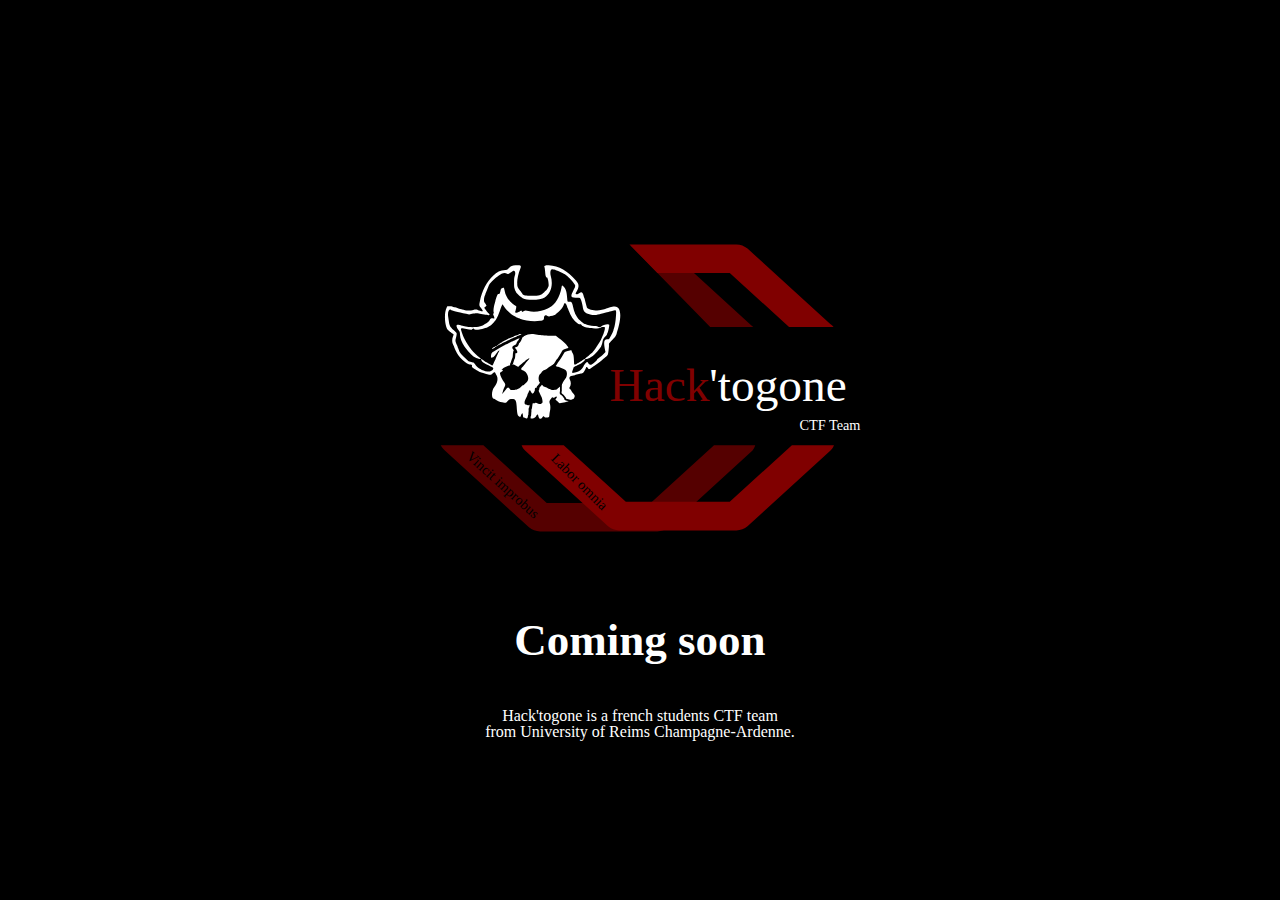
==== index.html @ 8013e6a6 "first commit" ====
<!DOCTYPE HTML>
<!--
	Eventually by HTML5 UP
	html5up.net | @ajlkn
	Free for personal and commercial use under the CCA 3.0 license (html5up.net/license)
-->
<html>
<head>
	<title>Hack'togone</title>

	<meta charset="utf-8" />
	<meta name="viewport" content="width=device-width, initial-scale=1, user-scalable=no" />
	<link rel="stylesheet" href="assets/css/main.css" />

	<meta name="description" content="Hack'togone official website for blog and writeups." />
	<meta name="keywords" content="Hack'togone, Hacktogone, CTF, Capture the flag, Université Reims Champagne-Ardenne"/>
	<meta name="author" content="Hack'togon" />

	<meta name="geo.region" content="FR-51" />
	<meta name="geo.placename" content="Reims" />
	<meta name="geo.position" content="46.603354;1.888334" />
	<meta name="ICBM" content="46.603354, 1.888334" />

	<meta name="robots" content="all" />

	<meta name="og:locality" content="Reims"/>
	<meta name="og:postal-code" content="51100"/>
	<meta name="og:country-name" content="FR"/>

	<meta name="github" content="https://github.com/Hacktogone"/>

</head>
<body>

<img src="./images/hack_togone.svg" id="logo">
<!-- Header -->
<header>
	<h1>Coming soon</h1>
	<p>Hack'togone is a french students CTF team<br />
		from University of Reims Champagne-Ardenne.</p>
</header>

</body>
</html>
---- assets/css/main.css ----
@import url("https://fonts.googleapis.com/css?family=Roboto:400,700");
/*
	Eventually by HTML5 UP
	html5up.net | @ajlkn
	Free for personal and commercial use under the CCA 3.0 license (html5up.net/license)
*/
html, body, div, span, applet, object,
iframe, h1, h2, h3, h4, h5, h6, p, blockquote,
pre, a, abbr, acronym, address, big, cite,
code, del, dfn, em, img, ins, kbd, q, s, samp,
small, strike, strong, sub, sup, tt, var, b,
u, i, center, dl, dt, dd, ol, ul, li, fieldset,
form, label, legend, table, caption, tbody,
tfoot, thead, tr, th, td, article, aside,
canvas, details, embed, figure, figcaption,
footer, header, hgroup, menu, nav, output, ruby,
section, summary, time, mark, audio, video {
  margin: 0;
  padding: 0;
  border: 0;
  font-size: 100%;
  font: inherit;
  vertical-align: baseline; }

body {
  line-height: 1; }

table {
  border-collapse: collapse;
  border-spacing: 0; }

body {
  -webkit-text-size-adjust: none; }

/* Basic */
@-ms-viewport {
  width: device-width; }

body {
  -ms-overflow-style: scrollbar; }

@media screen and (max-width: 480px) {
  html, body {
    min-width: 320px; } }

html {
  box-sizing: border-box; }

*, *:before, *:after {
  box-sizing: inherit; }

html, body {
  height: 100vh;
  overflow-x: hidden;
  width: 100vw; }
@media screen and (max-height: 640px) {
  html, body {
    height: auto;
    min-height: 100%; } }

body {
  display: -moz-flex;
  display: -webkit-flex;
  display: -ms-flex;
  display: flex;
  -moz-flex-direction: column;
  -webkit-flex-direction: column;
  -ms-flex-direction: column;
  flex-direction: column;
  -moz-justify-content: center;
  -webkit-justify-content: center;
  -ms-justify-content: center;
  justify-content: center;
  background-color: #000;
  padding: 6em 4em 4em 4em; }

body > * {
  position: relative;
  z-index: 2; }
@media screen and (max-width: 1680px) {
  body {
    padding: 6em 3.5em 3.5em 3.5em; } }
@media screen and (max-width: 736px) {
  body {
    padding: 5em 2em 2em 2em; } }
@media screen and (max-width: 360px) {
  body {
    padding: 5em 1.25em 1.25em 1.25em; } }

/* BG */
#bg {
  -moz-transition: opacity 2s ease-in-out;
  -webkit-transition: opacity 2s ease-in-out;
  -ms-transition: opacity 2s ease-in-out;
  transition: opacity 2s ease-in-out;
  height: 100%;
  left: 0;
  opacity: 0.375;
  position: fixed;
  top: 0;
  width: 100vw;
  z-index: 1; }

a {
  -moz-transition: border-bottom-color 0.2s ease, color 0.2s ease;
  -webkit-transition: border-bottom-color 0.2s ease, color 0.2s ease;
  -ms-transition: border-bottom-color 0.2s ease, color 0.2s ease;
  transition: border-bottom-color 0.2s ease, color 0.2s ease;
  border-bottom: dotted 1px rgba(255, 255, 255, 0.25);
  color: #1cb495;
  text-decoration: none; }
a:hover {
  border-bottom-color: transparent;
  color: #1cb495 !important;
  text-decoration: none; }


p {
  margin: 0 0 2em 0; color: white; text-align: center;}

h1 {
  color: #fff;
  font-weight: 700;
  line-height: 1em;
  margin: 0 0 1em 0;
  font-size: 5vh;
  text-align: center;
}

#logo{
  height: 50vh;
}
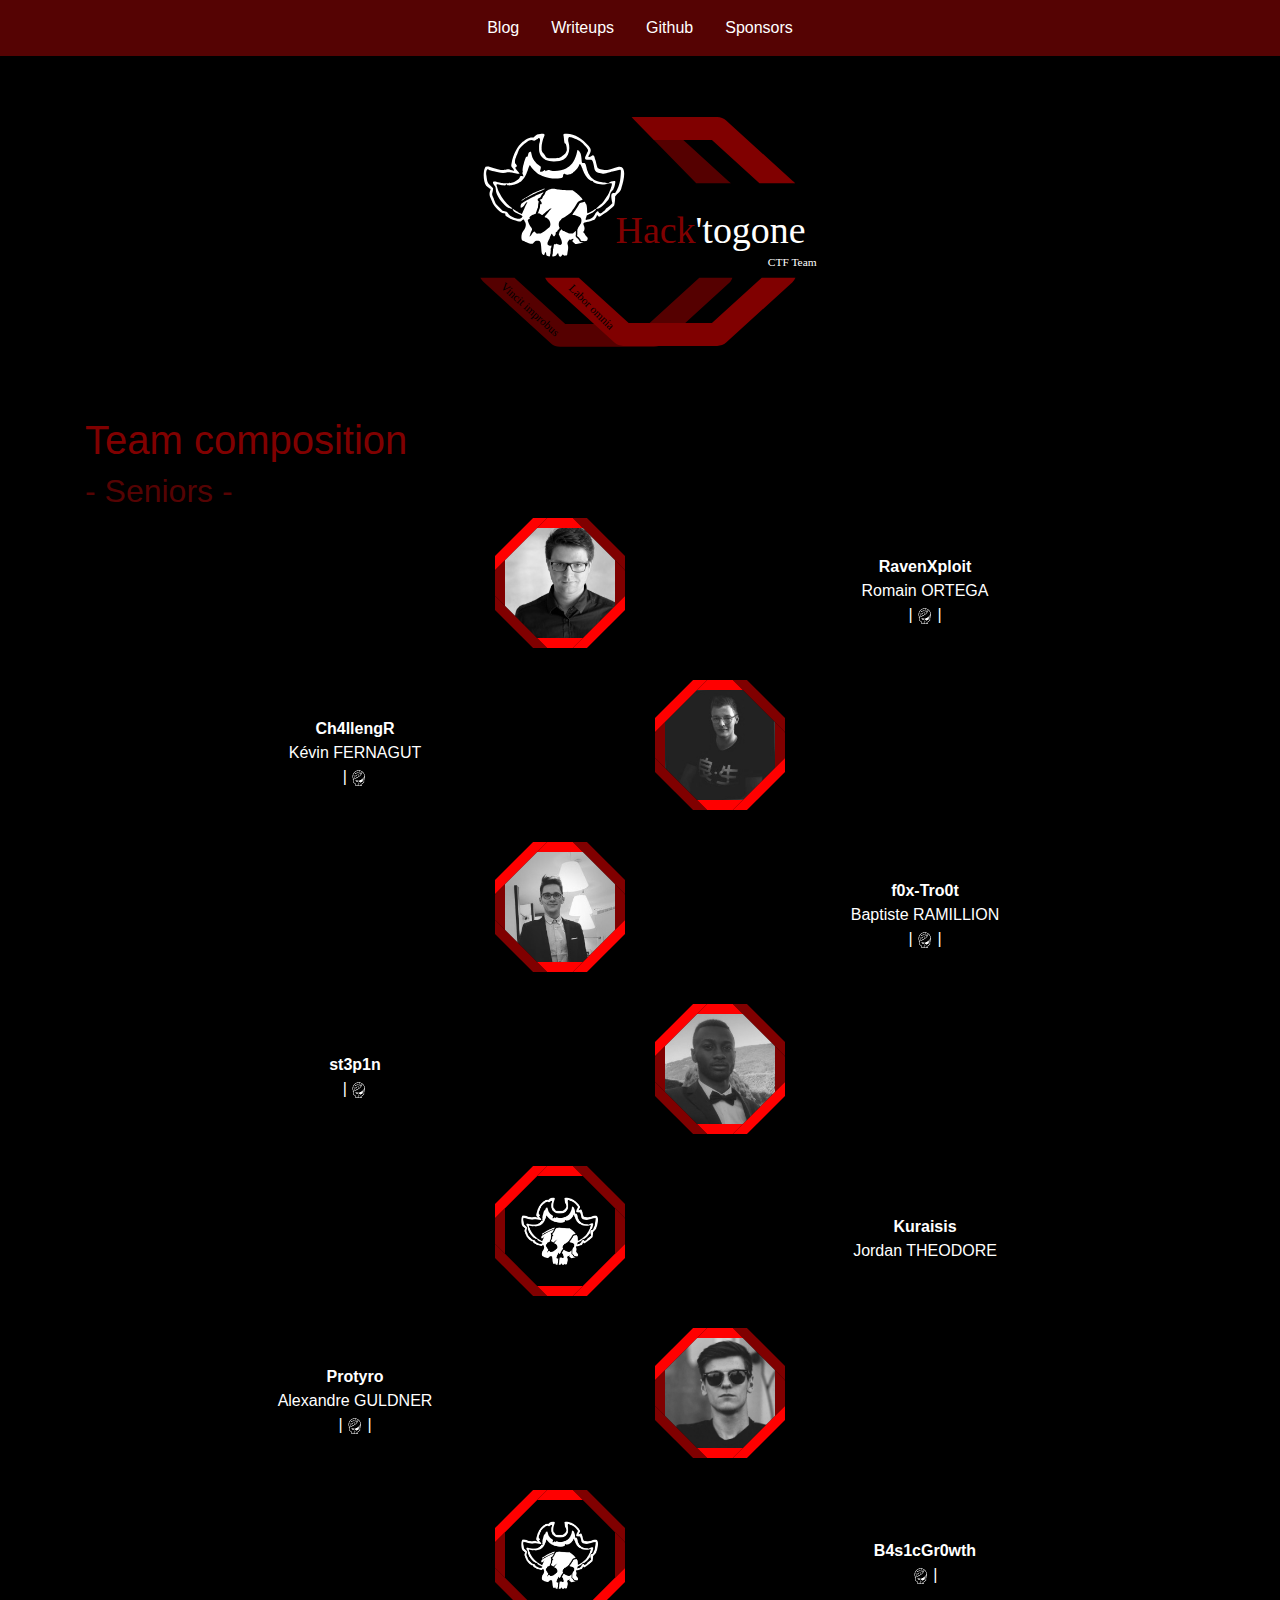
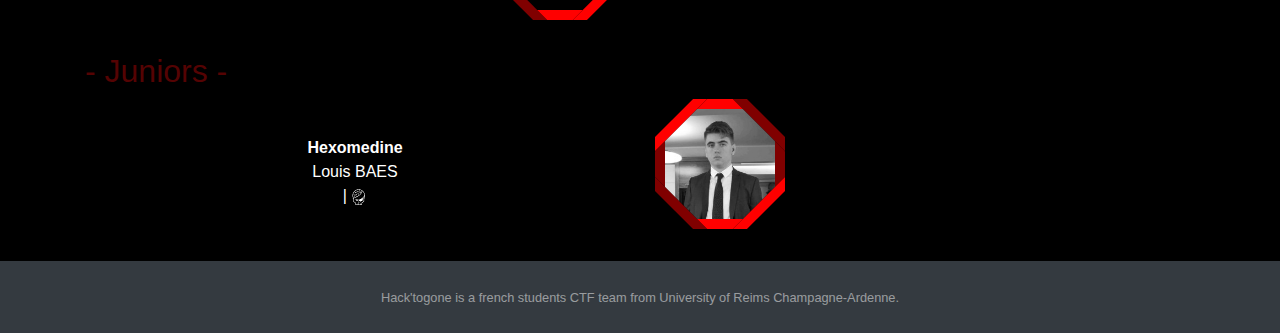
==== commit 5473d60b: "Add actual team composition" ====
--- a/index.html
+++ b/index.html
@@ -1,18 +1,25 @@
-<!DOCTYPE HTML>
-<!--
-	Eventually by HTML5 UP
-	html5up.net | @ajlkn
-	Free for personal and commercial use under the CCA 3.0 license (html5up.net/license)
--->
-<html>
+<!doctype html>
+<html lang="en">
 <head>
-	<title>Hack'togone</title>
-
-	<meta charset="utf-8" />
-	<meta name="viewport" content="width=device-width, initial-scale=1, user-scalable=no" />
-	<link rel="stylesheet" href="assets/css/main.css" />
-
-	<meta name="description" content="Hack'togone official website for blog and writeups." />
+	<!-- Required meta tags -->
+	<meta charset="utf-8">
+	<meta name="viewport" content="width=device-width, initial-scale=1, shrink-to-fit=no">
+
+
+	<!-- Bootstrap CSS -->
+	<link rel="stylesheet" href="https://stackpath.bootstrapcdn.com/bootstrap/4.4.1/css/bootstrap.min.css" integrity="sha384-Vkoo8x4CGsO3+Hhxv8T/Q5PaXtkKtu6ug5TOeNV6gBiFeWPGFN9MuhOf23Q9Ifjh" crossorigin="anonymous">
+	<link rel="stylesheet" href="css/hacktogone.css" />
+
+	<!-- fontawesome -->
+	<link rel="stylesheet" href="https://pro.fontawesome.com/releases/v5.10.0/css/all.css" integrity="sha384-AYmEC3Yw5cVb3ZcuHtOA93w35dYTsvhLPVnYs9eStHfGJvOvKxVfELGroGkvsg+p" crossorigin="anonymous"/>
+
+	<title>Hack'togone - CTF team</title>
+
+	<link rel="icon" href="./images/hack_togone.ico" />
+	<link rel="icon" type="image/png" href="./images/hack_togone_sq.png" />
+	<!-- SEO -->
+	<meta name="google-site-verification" content="F8priBetulXHaBU130R_V6oguvUHub5Qx5LtWOg4vTs" />
+
 	<meta name="keywords" content="Hack'togone, Hacktogone, CTF, Capture the flag, Université Reims Champagne-Ardenne"/>
 	<meta name="author" content="Hack'togon" />
 
@@ -31,14 +38,240 @@
 
 </head>
 <body>
-
-<img src="./images/hack_togone.svg" id="logo">
-<!-- Header -->
-<header>
-	<h1>Coming soon</h1>
-	<p>Hack'togone is a french students CTF team<br />
-		from University of Reims Champagne-Ardenne.</p>
-</header>
-
+<nav class="navbar navbar-dark bg-htg-red-darken justify-content-center">
+	<a class="nav-link white" href="#">Blog</a>
+	<a class="nav-link white" href="#">Writeups</a>
+	<a class="nav-link white" href="https://github.com/Hacktogone">Github</a>
+	<a class="nav-link white" href="#">Sponsors</a>
+</nav>
+
+<div class="container">
+
+	<div class="row center">
+		<div class="col text-center">
+			<img alt="Hack'togone emblem" src="./images/hack_togone.svg" id="logo">
+		</div>
+	</div>
+
+
+	<h1 class="htg-red">Team composition</h1>
+
+	<h2 class="htg-red-darken">- Seniors -</h2>
+
+
+	<!-- RavenXploit -->
+	<div class="row text-center align-items-center">
+		<div class="col-6 text-right">
+			<div class="octagonWrap float-right">
+				<div class="octagon">
+					<div class="octagonInner">
+						<img alt="RavenXploit" src="images/RavenXploit.jpeg">
+					</div>
+				</div>
+			</div>
+		</div>
+		<div class="col-6 white">
+			<p><b>RavenXploit</b><br>
+				Romain ORTEGA<br>
+				<a href="https://www.linkedin.com/in/romain-ortega/"><i class="fab fa-linkedin-in"></i></a> |
+				<a href="https://www.root-me.org/RavenXploit">
+					<img alt="RootMe icon" src="images/rblack.ico">
+				</a> |
+				<a href="https://twitter.com/RavenXploit">
+					<i class="fab fa-twitter"></i>
+				</a>
+			</p>
+
+		</div>
+	</div>
+
+
+	<!-- Ch4llengR -->
+	<div class="row text-center align-items-center">
+		<div class="col-6 white">
+			<p><b>Ch4llengR</b><br>
+				Kévin FERNAGUT<br>
+				<a href="https://www.linkedin.com/in/k%C3%A9vin-fernagut-7a018312b/"><i class="fab fa-linkedin-in"></i></a> |
+				<a href="https://www.root-me.org/Ch4lleng3r">
+					<img alt="RootMe icon" src="images/rblack.ico">
+				</a>
+			</p>
+		</div>
+		<div class="col-6 text-right">
+			<div class="octagonWrap">
+				<div class="octagon">
+					<div class="octagonInner">
+						<img alt="Ch4llengR" src="images/Ch4llengR.jpeg">
+					</div>
+				</div>
+			</div>
+		</div>
+	</div>
+
+	<!-- f0x-Tro0t -->
+	<div class="row text-center align-items-center">
+		<div class="col-6 text-right">
+			<div class="octagonWrap float-right">
+				<div class="octagon">
+					<div class="octagonInner">
+						<img alt="f0x-Tro0t" src="images/f0x-Tro0t.jpeg">
+					</div>
+				</div>
+			</div>
+		</div>
+		<div class="col-6 white">
+			<p><b>f0x-Tro0t</b><br>
+				Baptiste RAMILLION<br>
+				<a href="https://www.linkedin.com/in/baptiste-ramillon-7393b9159/"><i class="fab fa-linkedin-in"></i></a> |
+				<a href="https://www.root-me.org/f0x-Tro0t">
+					<img alt="RootMe icon" src="images/rblack.ico">
+				</a> |
+				<a href="https://twitter.com/f0xTroOt">
+					<i class="fab fa-twitter"></i>
+				</a>
+			</p>
+
+		</div>
+	</div>
+
+	<!-- st3p1n -->
+	<div class="row text-center align-items-center">
+		<div class="col-6 white">
+			<p><b>st3p1n</b><br>
+				<a href="https://www.linkedin.com/in/kisalakinavuidijo%C3%ABl/"><i class="fab fa-linkedin-in"></i></a> |
+				<a href="https://www.root-me.org/st3p1n">
+					<img alt="RootMe icon" src="images/rblack.ico">
+				</a>
+			</p>
+		</div>
+		<div class="col-6 text-right">
+			<div class="octagonWrap">
+				<div class="octagon">
+					<div class="octagonInner">
+						<img alt="st3p1n" src="./images/st3p1n.jpeg">
+					</div>
+				</div>
+			</div>
+		</div>
+	</div>
+
+	<!-- Kuraisis -->
+	<div class="row text-center align-items-center">
+		<div class="col-6 text-right">
+			<div class="octagonWrap float-right">
+				<div class="octagon">
+					<div class="octagonInner">
+						<img alt="Kuraisis" src="./images/skull.png">
+					</div>
+				</div>
+			</div>
+		</div>
+		<div class="col-6 white">
+			<p><b>Kuraisis</b><br>
+				Jordan THEODORE<br>
+			</p>
+
+		</div>
+	</div>
+
+	<!-- Protyro -->
+	<div class="row text-center align-items-center">
+		<div class="col-6 white">
+			<p><b>Protyro</b><br>Alexandre GULDNER<br>
+				<a href="https://www.linkedin.com/in/alexandre-guldner/"><i class="fab fa-linkedin-in"></i></a> |
+				<a href="https://www.root-me.org/Protyro">
+					<img alt="RootMe icon" src="images/rblack.ico">
+				</a> |
+				<a href="https://twitter.com/Protyrocse">
+					<i class="fab fa-twitter"></i>
+				</a>
+			</p>
+		</div>
+		<div class="col-6 text-right">
+			<div class="octagonWrap">
+				<div class="octagon">
+					<div class="octagonInner">
+						<img alt="Protyro" src="./images/Protyro.jpeg">
+					</div>
+				</div>
+			</div>
+		</div>
+	</div>
+
+	<!-- B4s1cGr0wth -->
+	<div class="row text-center align-items-center">
+		<div class="col-6 text-right">
+			<div class="octagonWrap float-right">
+				<div class="octagon">
+					<div class="octagonInner">
+						<img alt="B4s1cGr0wth" src="./images/skull.png">
+					</div>
+				</div>
+			</div>
+		</div>
+		<div class="col-6 white">
+			<p>
+				<b>B4s1cGr0wth</b><br>
+				<a href="https://www.root-me.org/B4s1cGr0wth">
+					<img alt="RootMe icon" src="images/rblack.ico">
+				</a> |
+				<a href="https://twitter.com/basicgrowth">
+					<i class="fab fa-twitter"></i>
+				</a>
+			</p>
+		</div>
+	</div>
+
+	<h2 class="htg-red-darken">- Juniors -</h2>
+
+	<div class="row text-center align-items-center">
+		<div class="col-6 white">
+			<p><b>Hexomedine</b><br>
+				Louis BAES<br>
+				<a href="https://www.linkedin.com/in/louis-baes-30ba97186/"><i class="fab fa-linkedin-in"></i></a> |
+				<a href="https://www.root-me.org/Hexomedine">
+					<img alt="RootMe icon" src="images/rblack.ico">
+				</a>
+			</p>
+		</div>
+		<div class="col-6 text-right">
+			<div class="octagonWrap">
+				<div class="octagon">
+					<div class="octagonInner">
+						<img alt="Hexomedine" src="./images/Hexomedine.jpeg">
+					</div>
+				</div>
+			</div>
+		</div>
+	</div>
+
+
+
+	<!--
+	<h2>Retired members</h2>
+
+	<div class="row text-center align-items-center">
+		<div class="col-6 text-right">
+			<div class="octagonWrap float-right">
+				<div class="octagon grey_octagon">
+					<div class="octagonInner">
+						<img src="./images/skull.png">
+					</div>
+				</div>
+			</div>
+		</div>
+		<div class="col-6">
+			<p>TBD</p>
+		</div>
+	</div>
+	-->
+
+</div>
+
+<footer class="py-4 bg-dark text-white-50">
+	<div class="container text-center">
+		<small>Hack'togone is a french students CTF team from University of Reims Champagne-Ardenne.</small>
+	</div>
+</footer>
 </body>
 </html>--- a/css/hacktogone.css
+++ b/css/hacktogone.css
@@ -0,0 +1,93 @@
+body{
+    background-color: black;
+}
+
+
+#logo{
+    height: 40vh;
+    max-width: 100vw;
+}
+
+
+.octagonWrap {
+    width:130px;
+    height:130px;
+    position: relative;
+    overflow: hidden;
+    margin-bottom: 2em;
+}
+
+.octagon {
+    position: absolute;
+    overflow: hidden;
+    transform: rotate(45deg);
+    border-left: 10px solid red;
+    border-right: 10px solid red;
+    border-top: 10px solid maroon;
+    border-bottom: 10px solid maroon;
+
+}
+
+.octagon:before {
+    position: absolute;
+    /* There needs to be a negative value here to cancel
+     * out the width of the border. It's currently -3px,
+     * but if the border were 5px, then it'd be -5px.
+     */
+    top: -10px; right: -10px; bottom: -10px; left: -10px;
+    transform: rotate(45deg);
+    content: '';
+    border: inherit;
+}
+
+.octagonInner{
+    filter: grayscale(100%);
+    transform: rotate(-45deg);
+}
+
+.octagonInner img{
+    width: 100%;
+}
+
+.white{
+    color: white;
+}
+
+.htg-red{
+    color: maroon;
+}
+.bg-htg-red-darken{
+    background-color: #550303;
+}
+
+.htg-red-darken{
+    color: #550303;
+}
+
+.float-left{
+    float: left;
+}
+
+
+.grey_octagon {
+    border-left: 10px solid #7c7c7c;
+    border-right: 10px solid #7c7c7c;
+    border-top: 10px solid #3d3d3d;
+    border-bottom: 10px solid #3d3d3d;
+}
+
+ul.nav li a, ul.nav li a:visited {
+    color: white !important;
+}
+
+ul.nav li a:hover, ul.nav li a:active {
+    color: white !important;
+}
+
+ul.nav li.active a {
+    color: white !important;
+}
+
+a {
+     color: white !important;
+}
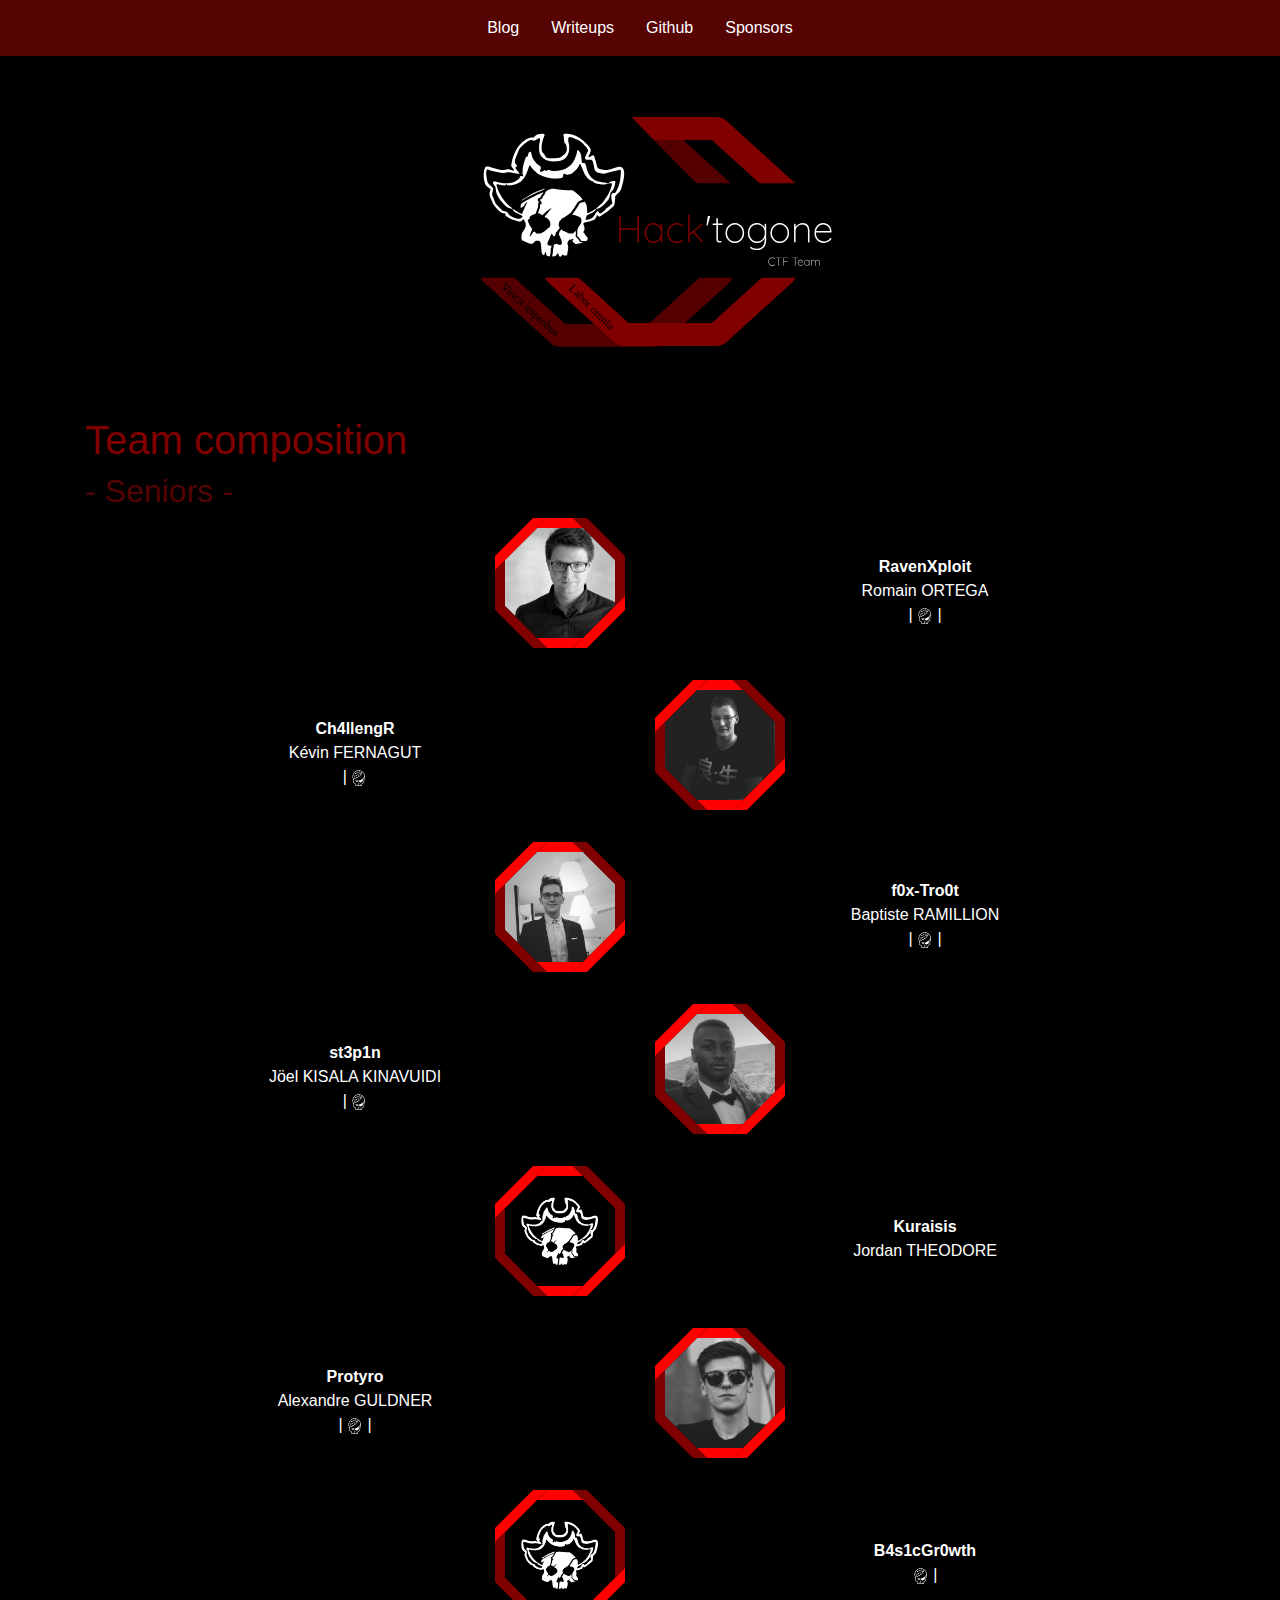
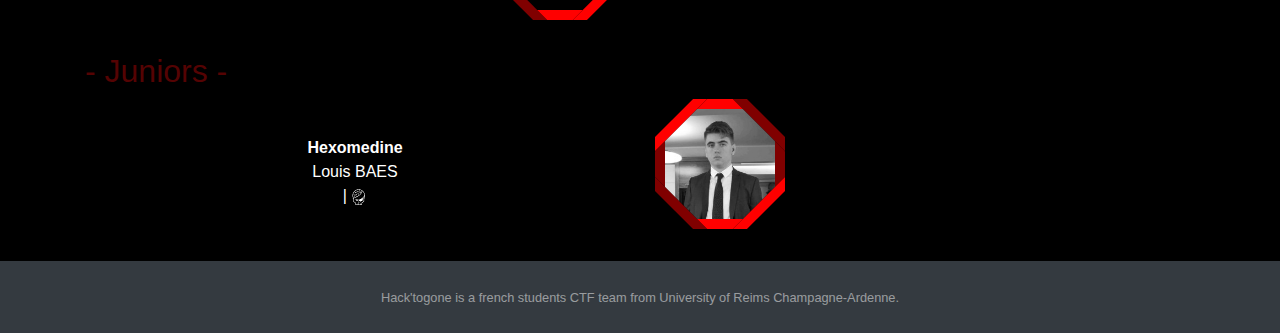
==== commit 34b908e2: "Add st3p1n informations" ====
--- a/index.html
+++ b/index.html
@@ -138,6 +138,7 @@
 	<div class="row text-center align-items-center">
 		<div class="col-6 white">
 			<p><b>st3p1n</b><br>
+				Jöel KISALA KINAVUIDI<br>
 				<a href="https://www.linkedin.com/in/kisalakinavuidijo%C3%ABl/"><i class="fab fa-linkedin-in"></i></a> |
 				<a href="https://www.root-me.org/st3p1n">
 					<img alt="RootMe icon" src="images/rblack.ico">
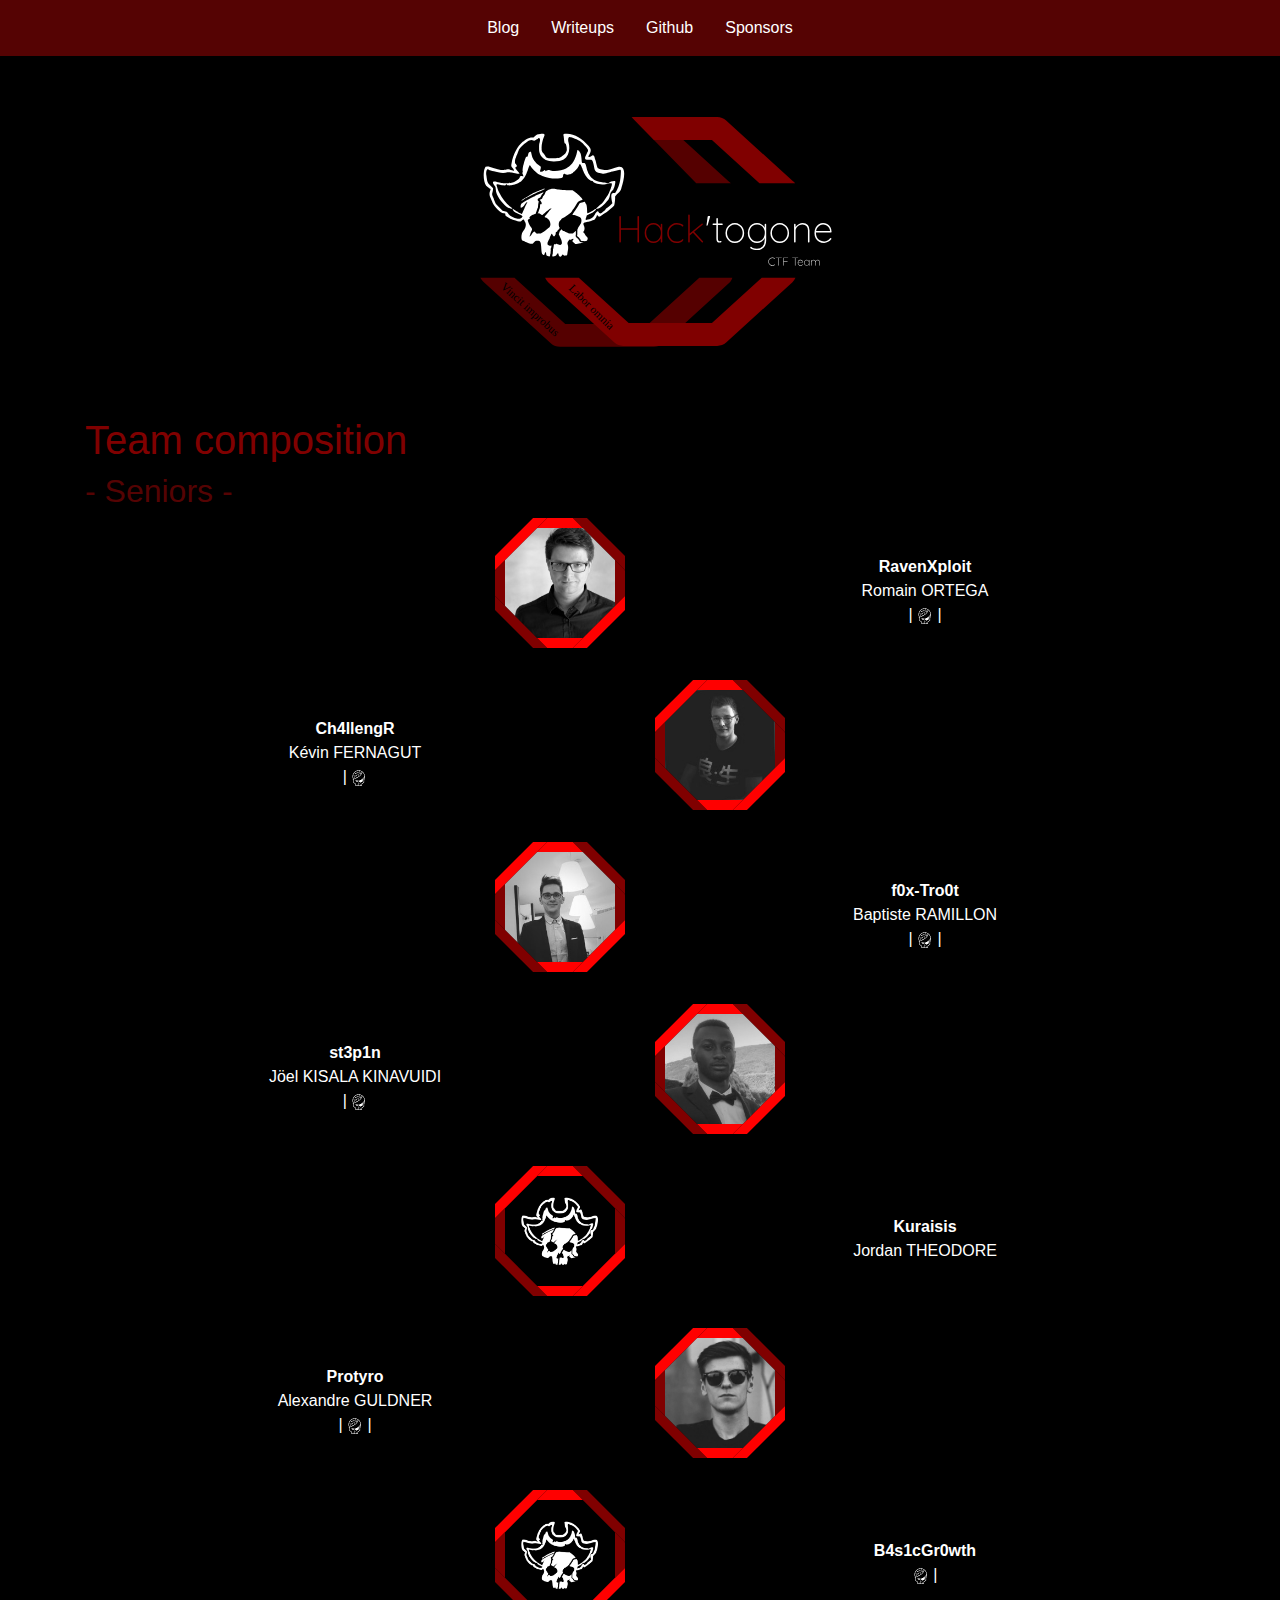
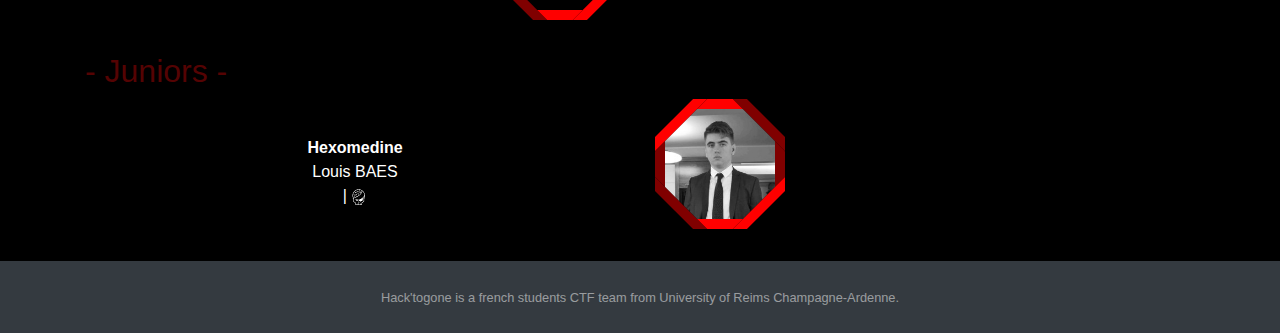
==== commit 3a6b909e: "Oupsi" ====
--- a/index.html
+++ b/index.html
@@ -121,7 +121,7 @@
 		</div>
 		<div class="col-6 white">
 			<p><b>f0x-Tro0t</b><br>
-				Baptiste RAMILLION<br>
+				Baptiste RAMILLON<br>
 				<a href="https://www.linkedin.com/in/baptiste-ramillon-7393b9159/"><i class="fab fa-linkedin-in"></i></a> |
 				<a href="https://www.root-me.org/f0x-Tro0t">
 					<img alt="RootMe icon" src="images/rblack.ico">
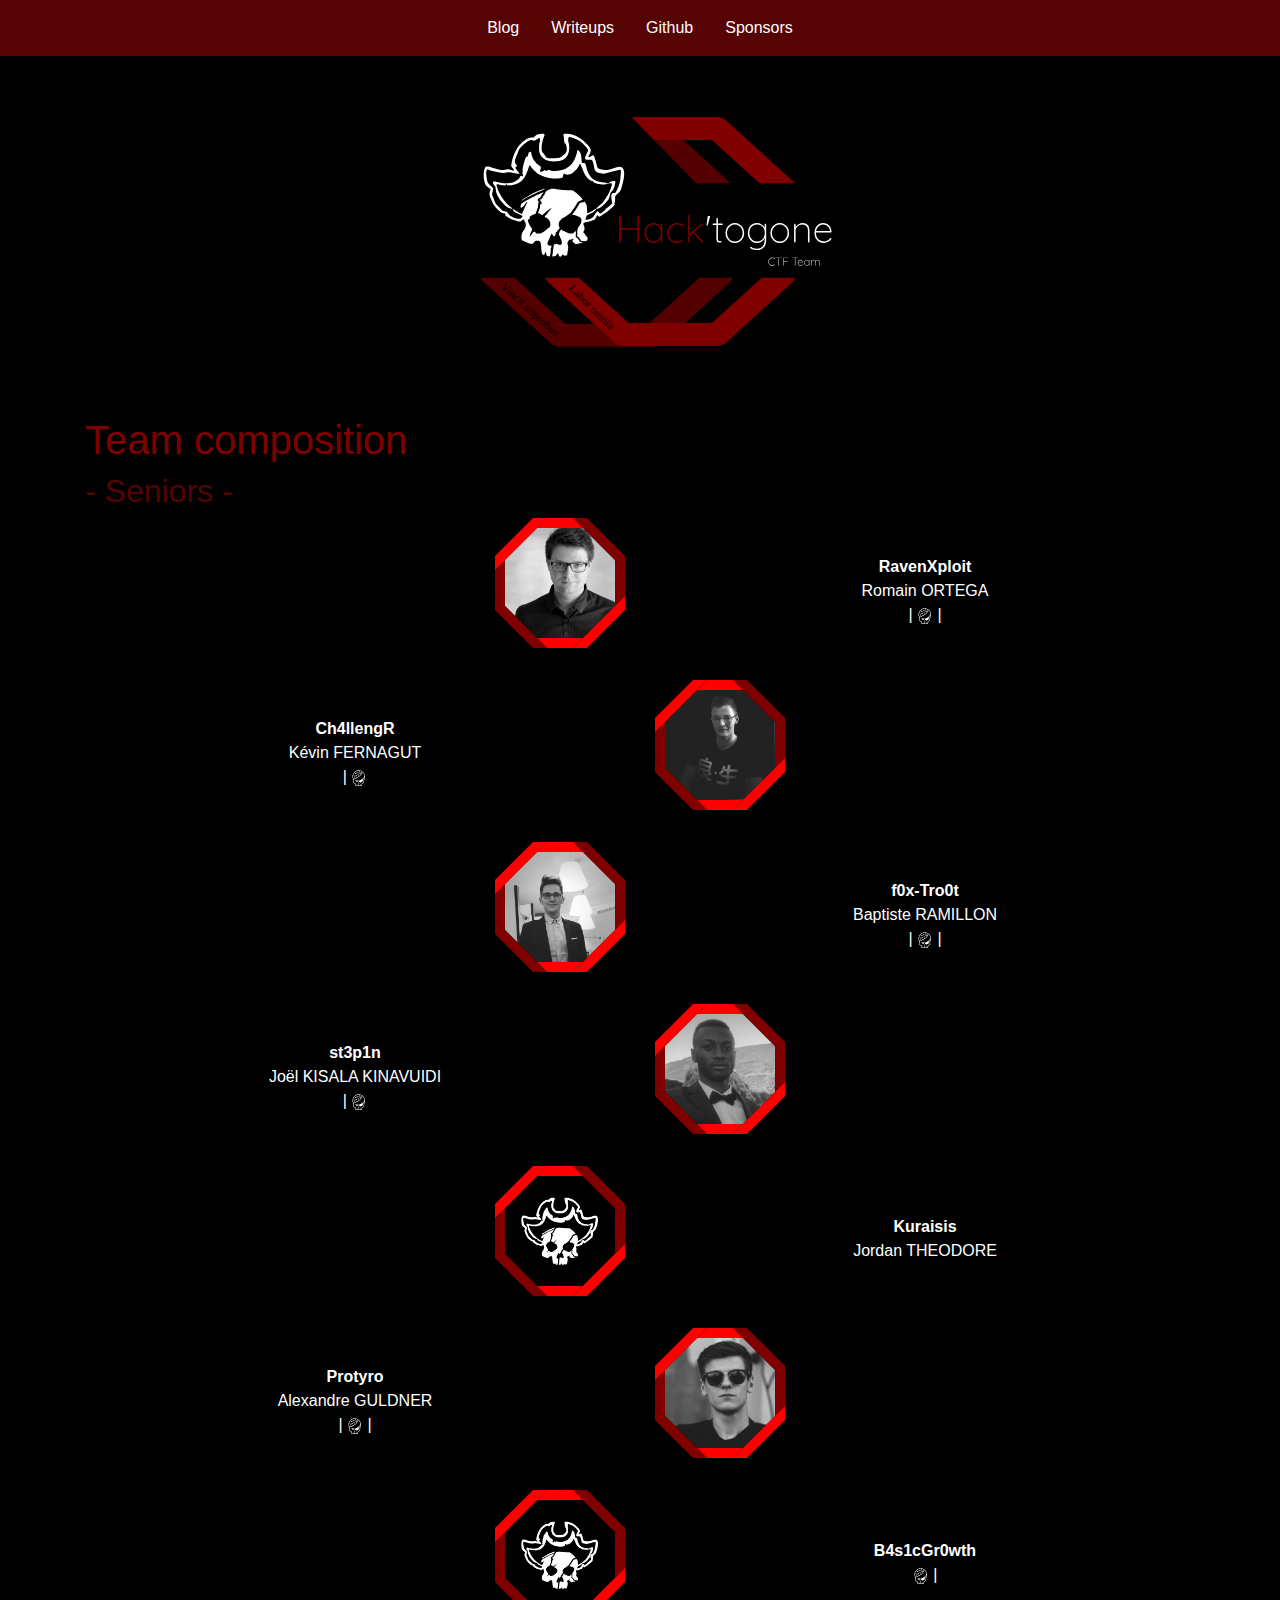
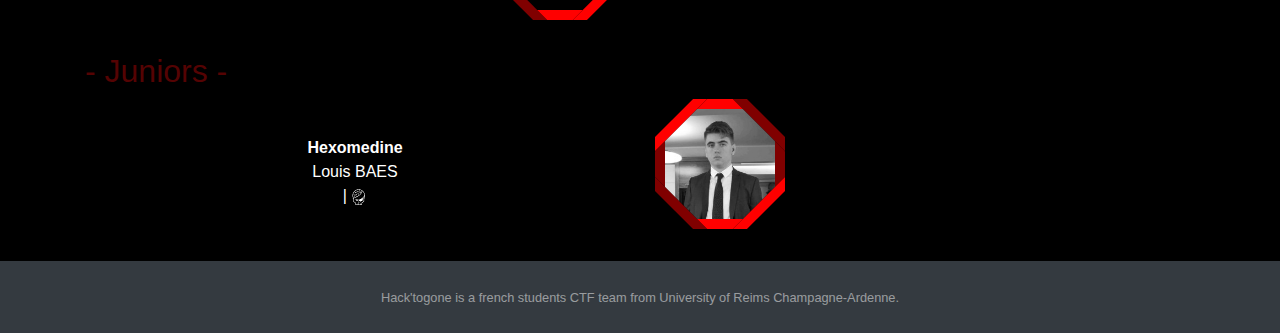
==== commit 03892e6c: "update index.html" ====
--- a/index.html
+++ b/index.html
@@ -138,7 +138,7 @@
 	<div class="row text-center align-items-center">
 		<div class="col-6 white">
 			<p><b>st3p1n</b><br>
-				Jöel KISALA KINAVUIDI<br>
+				Joël KISALA KINAVUIDI<br>
 				<a href="https://www.linkedin.com/in/kisalakinavuidijo%C3%ABl/"><i class="fab fa-linkedin-in"></i></a> |
 				<a href="https://www.root-me.org/st3p1n">
 					<img alt="RootMe icon" src="images/rblack.ico">
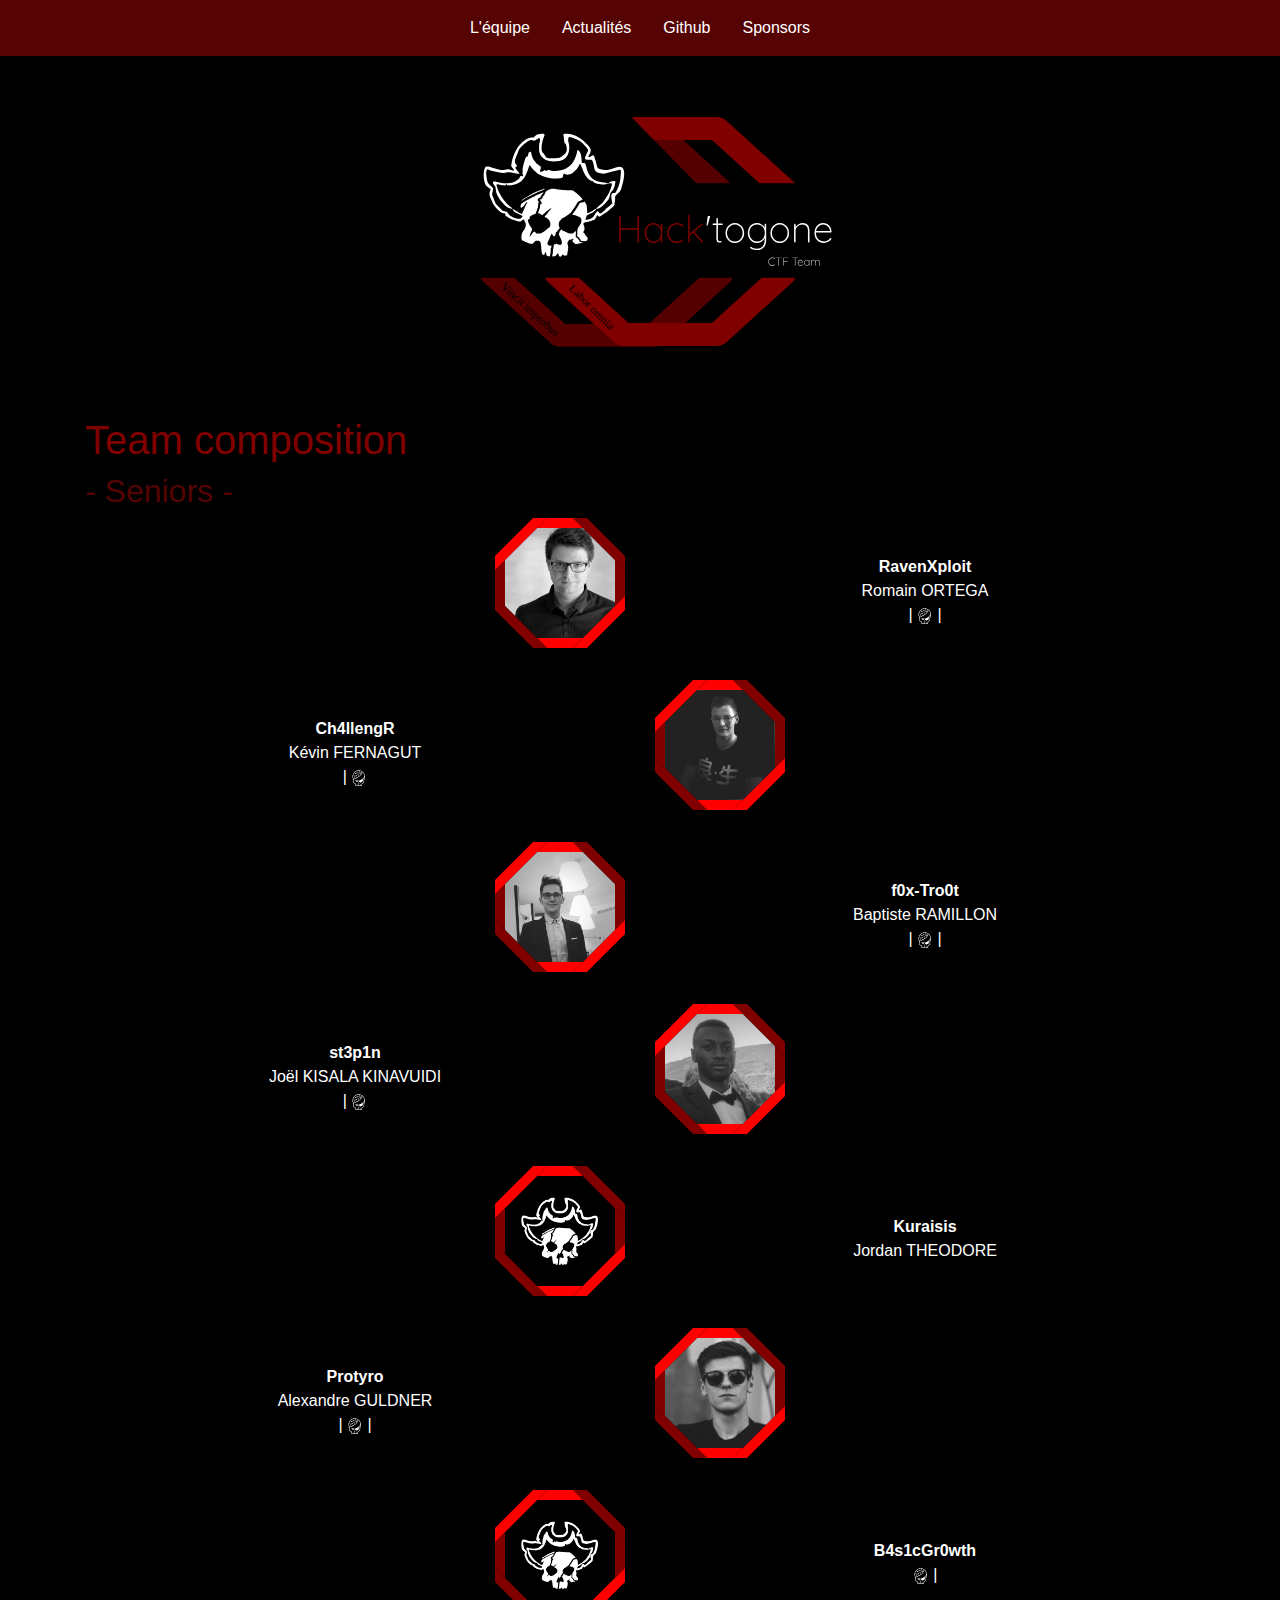
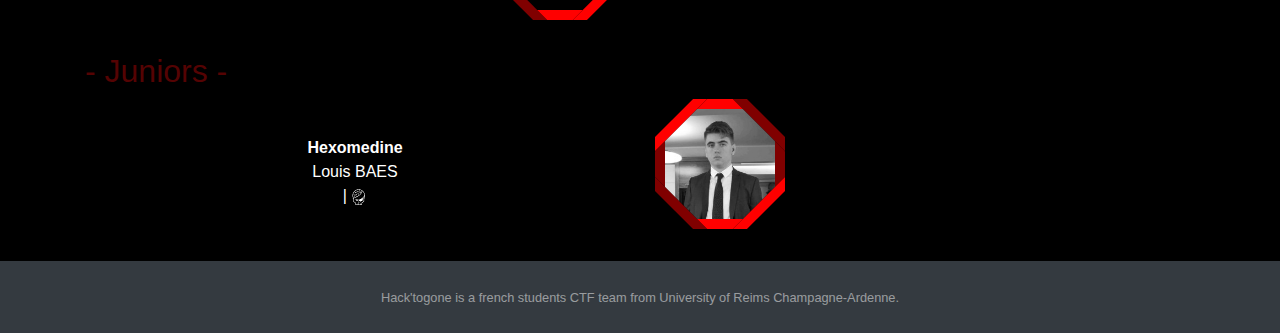
==== commit 696ef3fb: "Ajout des news" ====
--- a/index.html
+++ b/index.html
@@ -38,9 +38,10 @@
 
 </head>
 <body>
+
 <nav class="navbar navbar-dark bg-htg-red-darken justify-content-center">
-	<a class="nav-link white" href="#">Blog</a>
-	<a class="nav-link white" href="#">Writeups</a>
+	<a class="nav-link white" href="./index.html">L'équipe</a>
+	<a class="nav-link white" href="./blog.html">Actualités</a>
 	<a class="nav-link white" href="https://github.com/Hacktogone">Github</a>
 	<a class="nav-link white" href="#">Sponsors</a>
 </nav>
@@ -52,7 +53,6 @@
 			<img alt="Hack'togone emblem" src="./images/hack_togone.svg" id="logo">
 		</div>
 	</div>
-
 
 	<h1 class="htg-red">Team composition</h1>
 
--- a/css/hacktogone.css
+++ b/css/hacktogone.css
@@ -91,3 +91,20 @@
 a {
      color: white !important;
 }
+
+
+article{
+    background-color: #1f2429;
+    border-radius: 5px;
+    border-left: white 3em;
+
+    color: white;
+    padding: 2em;
+
+    margin-bottom: 2em;
+}
+
+
+article > footer > a, #articles > article > p > a{
+    color: red !important;
+}
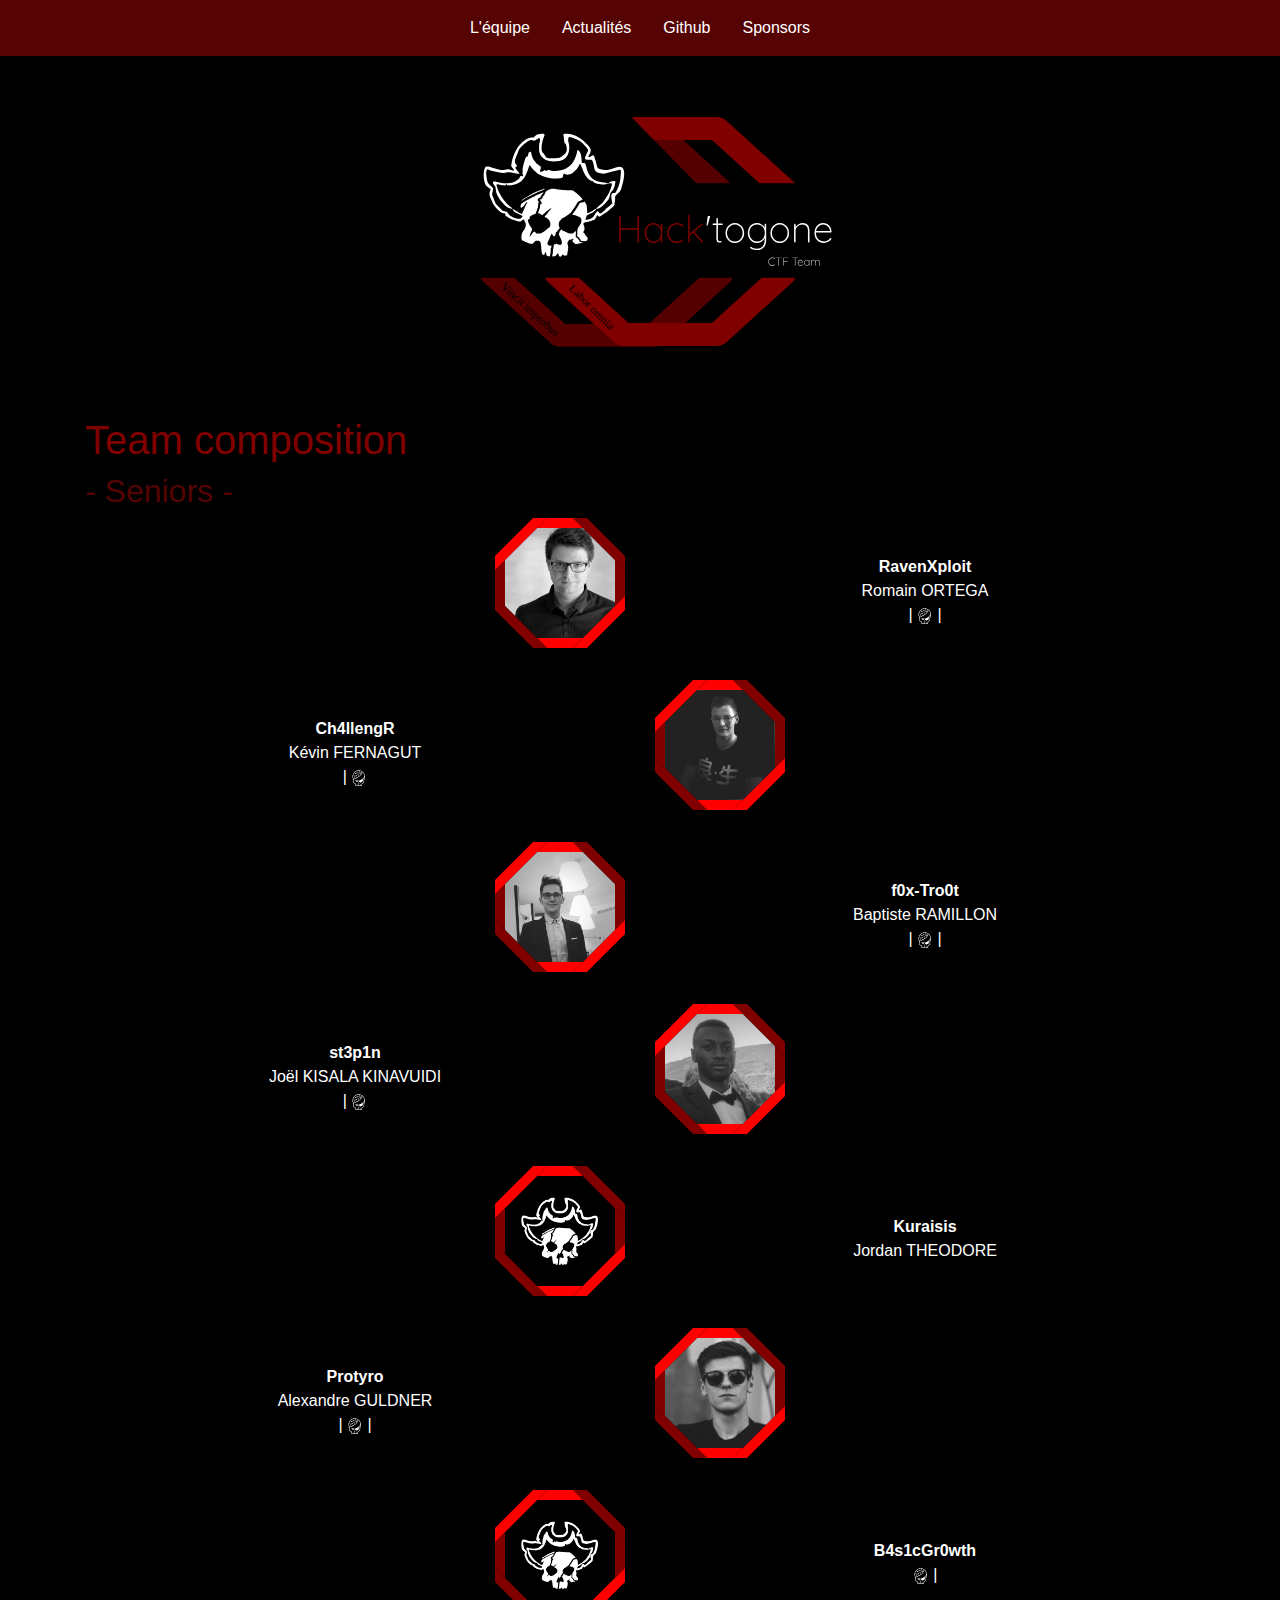
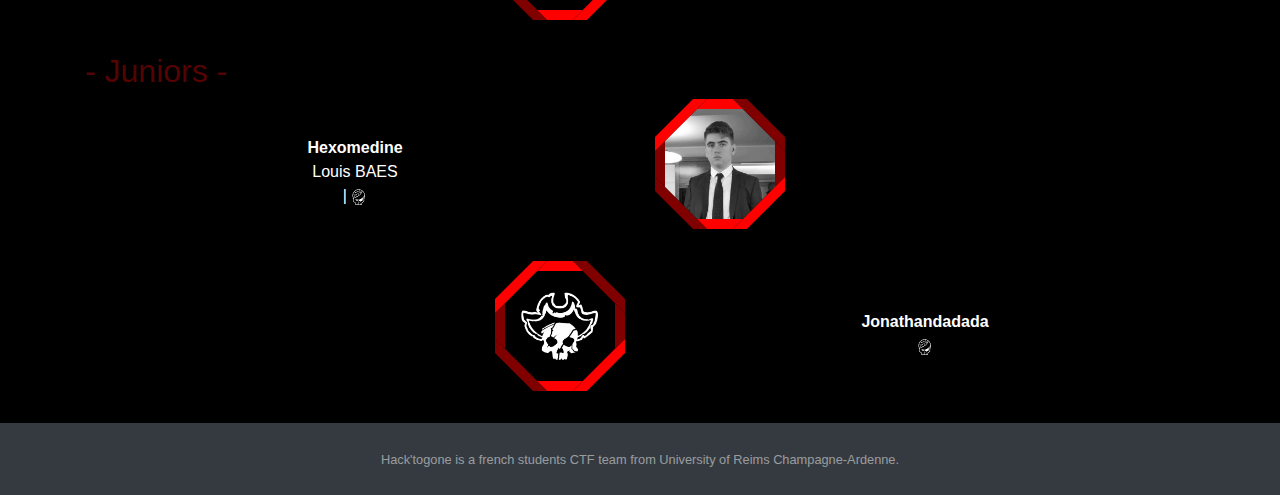
==== commit 6d2de6cb: "Ajout Jonathandadada" ====
--- a/index.html
+++ b/index.html
@@ -225,6 +225,7 @@
 
 	<h2 class="htg-red-darken">- Juniors -</h2>
 
+	<!-- Hexomedine -->
 	<div class="row text-center align-items-center">
 		<div class="col-6 white">
 			<p><b>Hexomedine</b><br>
@@ -246,7 +247,26 @@
 		</div>
 	</div>
 
-
+	<!-- Jonathandadada -->
+	<div class="row text-center align-items-center">
+		<div class="col-6 text-right">
+			<div class="octagonWrap float-right">
+				<div class="octagon">
+					<div class="octagonInner">
+						<img alt="B4s1cGr0wth" src="./images/skull.png">
+					</div>
+				</div>
+			</div>
+		</div>
+		<div class="col-6 white">
+			<p>
+				<b>Jonathandadada</b><br>
+				<a href="https://www.root-me.org/meuhmeuh-278469">
+					<img alt="RootMe icon" src="images/rblack.ico">
+				</a>
+			</p>
+		</div>
+	</div>
 
 	<!--
 	<h2>Retired members</h2>
